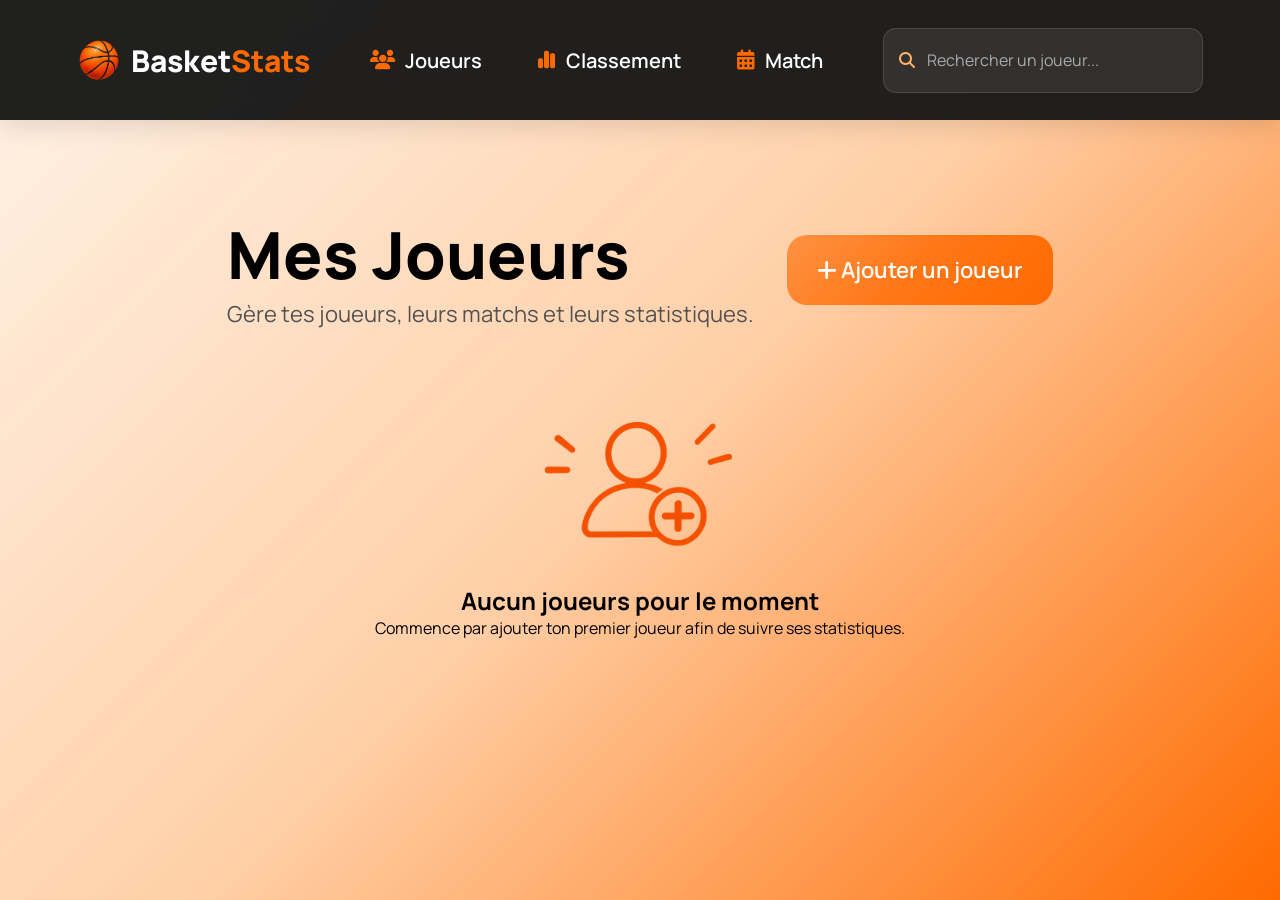
==== admin/index.html @ 92758cdd "Add files via upload" ====
<!DOCTYPE html>
<html lang="fr">

    <!-- =========================================
        1. CONFIGURATION ET RESSOURCES DU SITE
    ========================================= -->
    <head>
        <meta charset="UTF-8">
        <meta name="viewport" content="width=device-width, initial-scale=1.0">

        <!-- Feuille de style principale -->
        <link rel="stylesheet" href="styles.css">

        <!-- Icône du site -->
        <link rel="icon" href="images/logo.png">

        <!-- Bibliothèque d'icônes Font Awesome -->
        <link rel="stylesheet" href="https://cdnjs.cloudflare.com/ajax/libs/font-awesome/6.2.1/css/all.min.css">

        <!-- Titre de la page -->
        <title>BasketStats</title>
    </head>

    <body>

        <!-- =========================================
            2. HEADER : LOGO, NAVIGATION ET RECHERCHE
        ========================================= -->
        <header>

            <!-- Logo BasketStats -->
            <div class="logo">
                <img src="images/logo.png" alt="Logo du site">
                <h1>Basket<span>Stats</span></h1>
            </div>

            <!-- Navigation principale -->
            <nav>
                <ul class="header-nav">

                    <!-- Lien vers la page Joueurs -->
                    <li>
                        <a href="#joueurs" class="header-a" data-page="playersPage">
                            <i class="fa-solid fa-users"></i>
                            Joueurs
                        </a>
                    </li>

                    <!-- Lien vers la page Classement -->
                    <li>
                        <a href="#classement" class="header-a" data-page="rankingPage">
                            <i class="fa-solid fa-chart-simple"></i>
                            Classement
                        </a>
                    </li>

                    <!-- Lien vers la page Match -->
                    <li>
                        <a href="#match" class="header-a" data-page="matchPage">
                            <i class="fa-solid fa-calendar-days"></i>
                            Match
                        </a>
                    </li>

                </ul>
            </nav>

            <!-- Barre de recherche des joueurs -->
            <div class="search-box">
                <i class="fa-solid fa-magnifying-glass"></i>
                <input
                    type="search"
                    id="searchPlayer"
                    placeholder="Rechercher un joueur..."
                >
            </div>

            <!-- Bouton d'ouverture du menu responsive -->
            <button class="responsive-nav" aria-label="Ouvrir le menu">
                <i class="fa-solid fa-bars"></i>
            </button>

        </header>


        <!-- =========================================
            3. NAVIGATION RESPONSIVE / MENU MOBILE
        ========================================= -->
        <nav class="responsive-menu">
            <ul class="responsive-header-nav">

                <!-- Lien vers la page Joueurs -->
                <li>
                    <a href="#joueurs" class="header-a" data-page="playersPage">
                        <i class="fa-solid fa-users"></i>
                        Joueurs
                    </a>
                </li>

                <!-- Lien vers la page Classement -->
                <li>
                    <a href="#classement" class="header-a" data-page="rankingPage">
                        <i class="fa-solid fa-chart-simple"></i>
                        Classement
                    </a>
                </li>

                <!-- Lien vers la page Match -->
                <li>
                    <a href="#match" class="header-a" data-page="matchPage">
                        <i class="fa-solid fa-calendar-days"></i>
                        Match
                    </a>
                </li>

            </ul>
        </nav>


        <!-- =========================================
            4. CONTENEUR PRINCIPAL DES PAGES
        ========================================= -->
        <main class="pages-container">


            <!-- =====================================
                4.1 PAGE JOUEURS
            ===================================== -->
            <section id="playersPage" class="page active">

                <!-- Titre de la page et bouton d'ajout -->
                <div class="titles-or">
                    <div class="title-joueurs">
                        <h1>Mes Joueurs</h1>
                        <p>Gère tes joueurs, leurs matchs et leurs statistiques.</p>
                    </div>

                    <!-- Bouton pour ouvrir le formulaire d'ajout -->
                    <button class="add-player" id="addPlayerBtn">
                        <i class="fa-solid fa-plus"></i>
                        Ajouter un joueur
                    </button>
                </div>

                <!-- Message affiché lorsqu'aucun joueur n'existe -->
                <div class="no-players">
                    <center>
                        <img src="images/no-players.png" alt="Pas de joueurs">
                    </center>
                    <h1>Aucun joueurs pour le moment</h1>
                    <p>Commence par ajouter ton premier joueur afin de suivre ses statistiques.</p>
                </div>

                <!-- Conteneur dans lequel les cartes des joueurs seront affichées -->
                <div class="players-list" id="playersList"></div>

            </section>


            <!-- =====================================
                4.2 PAGE CLASSEMENT
            ===================================== -->
            <section id="rankingPage" class="page">

                <!-- En-tête de la page Classement -->
                <div class="ranking-heading">
                    <div class="text-rank">
                        <h1>Classement</h1>
                        <p>Découvre les meilleures performances de tes joueurs.</p>
                    </div>

                    <!-- Icône du classement -->
                    <div class="ranking-heading-icon">
                        <i class="fa-solid fa-trophy"></i>
                    </div>
                </div>

                <!-- DEUX CLASSEMENTS CÔTE À CÔTE -->
                <div class="rankings-grid">

                    <!-- CLASSEMENT PAR MATCH : ANCIEN CALCUL -->
                    <div class="ranking-container ranking-match-container">
                        <h2 class="ranking-section-title">Classement par match</h2>
                        <div class="ranking-table-header ranking-match-header">
                            <span>Rang</span>
                            <span>Joueur</span>
                            <span>Moy. pts</span>
                        </div>
                        <div id="rankingList" class="ranking-list"></div>
                    </div>

                    <!-- CLASSEMENT CUMULÉ DES 3 POINTS -->
                    <div class="ranking-container ranking-three-container">
                        <h2 class="ranking-section-title">Total des 3 points</h2>
                        <div class="ranking-three-header">
                            <span>Rang</span>
                            <span>Joueur</span>
                            <span>Total 3PTS</span>
                        </div>
                        <div id="threePointsRankingList" class="ranking-list"></div>
                    </div>

                </div>

                <!-- MESSAGE SI AUCUN JOUEUR -->
                <div class="ranking-empty" id="rankingEmpty">
                    <i class="fa-solid fa-trophy"></i>
                    <p>Aucun joueur disponible pour le classement.</p>
                </div>

            </section>


            <!-- =====================================
                4.3 PAGE MATCH
            ===================================== -->
            <section id="matchPage" class="page">

                <!-- EN-TÊTE DE LA PAGE MATCH -->
                <div class="match-heading">
                    <div class="match-heading-text">
                        <h1>Match</h1>
                        <p>Enregistre les performances de tes joueurs.</p>
                    </div>

                    <!-- Icône de basketball -->
                    <div class="match-heading-icon">
                        <i class="fa-solid fa-basketball"></i>
                    </div>
                </div>


                <!-- GRAND FORMULAIRE D'ENREGISTREMENT DU MATCH -->
                <form id="globalMatchForm" class="global-match-form">


                    <!-- TABLEAU DES JOUEURS ET STATISTIQUES -->
                    <div class="match-table-section">

                        <!-- Titre du tableau et bouton d'ajout de ligne -->
                        <div class="match-table-heading">
                            <div>
                                <h2>Statistiques du match</h2>
                                <p>Ajoute les joueurs et leurs performances.</p>
                            </div>

                            <!-- Bouton pour ajouter un joueur au tableau -->
                            <button type="button" id="addMatchRow" class="add-match-row">
                                <i class="fa-solid fa-plus"></i>
                                Ajouter un joueur
                            </button>
                        </div>

                        <!-- Conteneur du tableau -->
                        <div class="match-table-wrapper">

                            <!-- Tableau des statistiques -->
                            <table class="global-match-table">

                                <!-- En-tête des colonnes -->
                                <thead>
                                    <tr>
                                        <th>Joueur</th>
                                        <th>Min</th>
                                        <th>Pts</th>
                                        <th>3PTS</th>
                                        <th>LF</th>
                                        <th>F</th>
                                        <th></th>
                                    </tr>
                                </thead>

                                <!-- Les lignes seront créées par JavaScript -->
                                <tbody id="matchTableBody">
                                    <!-- Les lignes seront créées par JavaScript -->
                                </tbody>

                            </table>

                        </div>

                    </div>


                    <!-- INFORMATIONS GÉNÉRALES DU MATCH -->
                    <div class="global-match-details">

                        <!-- Nom de l'équipe du joueur -->
                        <div class="form-group">
                            <label for="globalMatchTeam">Mon équipe</label>
                            <input
                                type="text"
                                id="globalMatchTeam"
                                placeholder="Nom de mon équipe"
                                required
                            >
                        </div>

                        <!-- Nom de l'équipe adverse -->
                        <div class="form-group">
                            <label for="globalMatchOpponent">Équipe adverse</label>
                            <input
                                type="text"
                                id="globalMatchOpponent"
                                placeholder="Nom de l'équipe adverse"
                                required
                            >
                        </div>

                        <!-- Date du match -->
                        <div class="form-group">
                            <label for="globalMatchDate">Date du match</label>
                            <input
                                type="date"
                                id="globalMatchDate"
                                required
                            >
                        </div>

                    </div>


                    <!-- VALIDATION DU FORMULAIRE -->
                    <div class="global-match-footer">

                        <!-- Message d'information -->
                        <div class="match-form-note">
                            <i class="fa-solid fa-circle-info"></i>
                            Vérifie les statistiques avant de valider.
                        </div>

                        <!-- Bouton de validation -->
                        <button type="submit" class="validate-global-match">
                            <i class="fa-solid fa-check"></i>
                            Valider le match
                        </button>

                    </div>

                </form>

            </section>

        </main>


        <!-- =========================================
            5. MODAL : AJOUTER UN JOUEUR
        ========================================= -->
        <div class="modal-overlay" id="playerModal" hidden>

            <!-- Contenu de la fenêtre modale -->
            <div class="player-modal">

                <!-- EN-TÊTE DE LA MODALE -->
                <div class="modal-header">

                    <!-- Titre -->
                    <h2>Ajouter un joueur</h2>

                    <!-- Bouton de fermeture -->
                    <button type="button" id="closePlayerModal">
                        <i class="fa-solid fa-xmark"></i>
                    </button>

                </div>


                <!-- FORMULAIRE D'AJOUT DU JOUEUR -->
                <form id="playerForm">


                    <!-- NOM DU JOUEUR -->
                    <div class="form-group">
                        <label for="playerName">Nom du joueur</label>
                        <input
                        type="text"
                        id="playerName"
                        placeholder="Ex : Amine"
                        required
                        >
                    </div>


                    <!-- NUMÉRO DU MAILLOT -->
                    <div class="form-group">
                        <label for="playerNumber">Numéro du maillot</label>
                        <input
                        type="number"
                        id="playerNumber"
                        placeholder="Ex : 10"
                        min="0"
                        max="99"
                        required
                        >
                    </div>


                    <!-- ÂGE DU JOUEUR -->
                    <div class="form-group">
                        <label for="playerAge">Âge</label>
                        <input
                        type="number"
                        id="playerAge"
                        placeholder="Ex : 12"
                        min="1"
                        max="99"
                        >
                    </div>


                    <!-- POSITION DU JOUEUR -->
                    <div class="form-group">
                        <label for="playerPosition">Position</label>
                        <select id="playerPosition" required>
                        <option value="">Choisir une position</option>
                        <option value="Meneur">Meneur</option>
                        <option value="Arrière">Arrière</option>
                        <option value="Ailier">Ailier</option>
                        <option value="Ailier fort">Ailier fort</option>
                        <option value="Pivot">Pivot</option>
                        </select>
                    </div>


                    <!-- TAILLE DU JOUEUR -->
                    <div class="form-group">
                        <label for="playerHeight">Taille (en cm)</label>
                        <input
                        type="number"
                        id="playerHeight"
                        placeholder="Ex : 180"
                        min="100"
                        max="250"
                        >
                    </div>


                    <!-- DESCRIPTION DU JOUEUR -->
                    <div class="form-group">
                        <label for="playerDescription">Description</label>
                        <textarea
                        id="playerDescription"
                        placeholder="Quelques informations sur le joueur..."
                        ></textarea>
                    </div>


                    <!-- PHOTO DU JOUEUR -->
                    <div class="form-group photo-group">

                        <!-- Label de la photo -->
                        <label for="playerImage">Photo du joueur</label>

                        <!-- Bouton de sélection de l'image -->
                        <label for="playerImage" class="photo-upload">
                        <i class="fa-solid fa-cloud-arrow-up"></i>
                        <span>Choisir une image</span>
                        </label>

                        <!-- Champ de sélection du fichier -->
                        <input
                        type="file"
                        id="playerImage"
                        accept="image/*"
                        >

                        <!-- APERÇU DE LA PHOTO -->
                        <div class="image-preview" id="imagePreview" hidden>
                        <img
                        id="previewImg"
                        src=""
                        alt="Aperçu de la photo du joueur"
                        >
                        <p>Voici ta photo</p>
                        </div>

                    </div>


                    <!-- BOUTONS DU FORMULAIRE -->
                    <div class="form-buttons">

                        <!-- Bouton d'annulation -->
                        <button type="button" id="cancelPlayer">
                        Annuler
                        </button>

                        <!-- Bouton de validation et ajout -->
                        <button type="submit">
                        Ajouter le joueur
                        </button>

                    </div>

                </form>

            </div>

        </div>


        <!-- =========================================
            6. MODAL : CONFIRMATION DE SUPPRESSION
        ========================================= -->
        <div class="modal-overlay delete-overlay" id="deleteModal" hidden>

            <!-- Contenu de la fenêtre de confirmation -->
            <div class="delete-modal">


                <!-- ICÔNE DE SUPPRESSION -->
                <div class="delete-icon">
                <i class="fa-solid fa-trash-can"></i>
                </div>


                <!-- TITRE DE LA CONFIRMATION -->
                <h2>Supprimer ce joueur ?</h2>


                <!-- MESSAGE DE CONFIRMATION -->
                <p>
                Êtes-vous sûr de vouloir supprimer ce joueur ?
                Cette action est définitive.
                </p>


                <!-- BOUTONS DE LA CONFIRMATION -->
                <div class="delete-buttons">

                    <!-- Bouton d'annulation -->
                    <button type="button" id="cancelDelete">
                    Annuler
                    </button>

                    <!-- Bouton de suppression définitive -->
                    <button type="button" id="confirmDelete">
                    <i class="fa-solid fa-trash-can"></i>
                    Supprimer
                    </button>

                </div>

            </div>

        </div>


        <!-- =========================================
            7. CONNEXION DU FICHIER JAVASCRIPT
        ========================================= -->
        <script src="script.js"></script>

    </body>
</html>

<!-- 4 813 -->
---- admin/styles.css ----
/* =========================================
    1. IMPORTATION DE LA POLICE
========================================= */

@import url('https://fonts.googleapis.com/css2?family=Manrope:wght@400;500;600;700;800&display=swap');


/* =========================================
    2. VARIABLES GLOBALES DU SITE
========================================= */

/* Variables */
:root {
    --first-color: #FF6A00;
    --bg-color: #FFF3E8;
    --white-color: #FFFFFF;
    --black-color: #171717;
    --second-color: #FFB36B;

    --normal-weight: 400;
    --semi-bold-weight: 600;
    --bold-weight: 800;

    --principal-gradient: linear-gradient(
        135deg,
        #ff922d,
        #ff9e49,
        #FF6A00
    );
}


/* =========================================
    3. PARAMÈTRES PRINCIPAUX
========================================= */

/* Paramètres principaux */
* {
    margin: 0;
    padding: 0;
    box-sizing: border-box;
    font-family: 'Manrope', sans-serif;
}

body {
    min-height: 100vh;
    background: linear-gradient(
        135deg,
        #FFF3E8 0%,
        #FFD0A8 50%,
        #FF6A00 100%
    );
    background-attachment: fixed;
}


/* =========================================
    4. HEADER PRINCIPAL
========================================= */

/* HEADER */
header {
    width: 100%;
    height: 120px;
    padding: 0 6%;
    position: fixed;
    top: 0;
    left: 0;
    z-index: 100;
    display: flex;
    justify-content: space-between;
    align-items: center;
    gap: 30px;
    background: rgba(23, 23, 23, 0.96);
    backdrop-filter: blur(12px);
    box-shadow: 0 5px 25px rgba(0,0,0,0.12);
}


/* =========================================
    4.1. LOGO
========================================= */

/* LOGO */
.logo {
    display: flex;
    align-items: center;
    gap: 9px;
    flex-shrink: 0;
}

.logo img {
    width: 45px;
    height: 45px;
    object-fit: contain;
}

.logo h1 {
    color: var(--white-color);
    font-size: 30px;
    font-weight: var(--bold-weight);
}

.logo h1 span {
    color: var(--first-color);
}


/* =========================================
    4.2. NAVIGATION PRINCIPALE
========================================= */

/* NAVIGATION */
.header-nav {
    display: flex;
    align-items: center;
    gap: 20px;
    list-style: none;
}

.header-a {
    display: flex;
    align-items: center;
    gap: 10px;
    color: var(--white-color);
    text-decoration: none;
    font-size: 20px;
    font-weight: var(--semi-bold-weight);
    padding: 12px 18px;
    border-radius: 12px;
    transition: 0.5s ease;
}

.header-a i {
    color: var(--first-color);
}

.header-a:hover {
    background: var(--principal-gradient);
    transform: translateY(-2px);
}

.header-a:hover i {
    color: var(--white-color);
}


/* =========================================
    4.3. BARRE DE RECHERCHE
========================================= */

/* RECHERCHE */
.search-box {
    width: 320px;
    height: 65px;
    display: flex;
    align-items: center;
    gap: 12px;
    padding: 0 15px;
    border: 1px solid rgba(255,255,255,0.13);
    border-radius: 13px;
    background: rgba(255,255,255,0.08);
    transition: 0.3s ease;
}

.search-box i {
    color: var(--second-color);
}

.search-box input {
    width: 100%;
    outline: none;
    border: none;
    background: transparent;
    color: var(--white-color);
    font-size: 16px;
}

.search-box input::placeholder {
    color: #aaa;
}

.search-box:focus-within {
    border-color: var(--first-color);
    box-shadow: 0 0 0 3px rgba(255,106,0,0.15);
}


/* =========================================
    4.4. MENU MOBILE
========================================= */

/* MENU MOBILE */
.responsive-nav {
    display: none;
    background: transparent;
    border: none;
    color: white;
    font-size: 23px;
    cursor: pointer;
}


/* =========================================
    4.5. MENU RESPONSIVE
========================================= */

/* MENU RESPONSIVE */

.responsive-nav {
    display: none;
    background: none;
    border: none;
    color: white;
    font-size: 25px;
    cursor: pointer;
    z-index: 101;
}

.responsive-menu {
    position: fixed;
    top: 120px;
    right: 0;
    width: 280px;
    height: calc(100vh - 120px);
    padding: 30px 20px;
    background: var(--black-color);
    transform: translateX(100%);
    transition: transform 0.4s ease;
    z-index: 99;
}

.responsive-menu.active {
    transform: translateX(0);
}

.responsive-header-nav {
    display: flex;
    flex-direction: column;
    gap: 20px;
    list-style: none;
}


/* =========================================
    4.6. RESPONSIVE DU MENU
========================================= */

@media (max-width: 700px) {
    header {
        height: 75px;
    }

    header nav,
    .search-box {
        display: none;
    }

    .responsive-nav {
        display: block;
    }

    .responsive-menu {
        top: 75px;
        height: calc(100vh - 75px);
    }
}

@media (min-width: 701px) {
    .responsive-menu {
        display: none;
    }
}


/* =========================================
    4.7. RESPONSIVE DU HEADER
========================================= */

/* RESPONSIVE */
@media (max-width: 950px) {
    header {
        padding: 0 4%;
    }

    .search-box {
        width: 220px;
    }

    .header-a {
        padding: 10px;
        font-size: 18px;
    }

    .logo h1 {
        font-size: 25px;
    }

    .logo img {
        width: 40px;
        height: 40px;
    }
}

@media (max-width: 700px) {

    header {
        height: 75px;
    }

    header nav,
    .search-box {
        display: none;
    }

    .responsive-nav {
        display: block;
    }

}


/* =========================================
    5. SYSTÈME DE NAVIGATION ENTRE LES PAGES
========================================= */

/* Double page fondu */

/* CONTENEUR DES PAGES */

.pages-container {
    padding: 160px 6% 50px;
}

/* PAGES */

.page {
    display: none;
    opacity: 0;
    transform: translateY(10px);
}

/* Page actuellement affichée */

.page.active {
    display: block;
    animation: fadeIn 0.4s ease forwards;
}


/* =========================================
    5.1. ANIMATION D'APPARITION
========================================= */

/* Animation d'apparition */

@keyframes fadeIn {
    from {
        opacity: 0;
        transform: translateY(10px);
    }

    to {
        opacity: 1;
        transform: translateY(0);
    }
}


/* =========================================
    5.2. ANIMATION DE DISPARITION
========================================= */

/* Animation de disparition */

.page.fade-out {
    display: block;
    animation: fadeOut 0.3s ease forwards;
}

@keyframes fadeOut {
    from {
        opacity: 1;
        transform: translateY(0);
    }

    to {
        opacity: 0;
        transform: translateY(-10px);
    }
}


/* =========================================
    6. PRÉSENTATION DE LA PAGE JOUEURS
========================================= */

/* Exemple de présentation */

.titles-or {
    display: flex;
    align-items: center;
    background-color: transparent;
    justify-content: space-between;
    margin: 50px 150px;
}

.title-joueurs {
    display: flex;
    flex-direction: column;
    justify-content: left;
}

.title-joueurs h1 {
    font-size: 65px;
    font-weight: var(--bold-weight);
    letter-spacing: 0;
}

.title-joueurs p {
    font-size: 22px;
    color: #525252;
}

/* =========================================
    6.1. BOUTON AJOUTER UN JOUEUR
========================================= */

.add-player {
    padding: 20px 30px;
    background: linear-gradient(
        135deg,
        #ff9243,
        #ff7615,
        #FF6A00
    );
    border-radius: 20px;
    border: 0;
    font-size: 22px;
    color: var(--white-color);
    font-weight: var(--semi-bold-weight);
    transition: 0.5s;
}

.add-player:hover,
.add-player:active {
    color: #FF6A00;
    background: transparent;
    border: 2px solid #FF6A00;
    padding: 18px 28px;
    transform: translateY(5px);
}


/* =========================================
    6.2. MESSAGE AUCUN JOUEUR
========================================= */

.no-players {
    display: flex;
    flex-direction: column;
    justify-content: center;
    text-align: center;
    align-items: center;
}

.no-players img {
    width: 300px;
    justify-self: center;
}


/* =========================================
    6.3. ÉLÉMENTS DE LA PAGE CLASSEMENT
========================================= */

.ranking-empty {
    margin-top: 30px;
    padding: 35px;
    border-radius: 15px;
    background: rgba(255,255,255,0.55);
    text-align: center;
}

#rankingPage h1 {
    margin-top: 50px;
    font-size: 55px;
    font-weight: var(--bold-weight);
    letter-spacing: 0;
}

#rankingPage p {
    font-size: 22px;
    color: #525252;
    text-align: center;
}

.ranking-empty i {
    color: var(--first-color);
    font-size: 35px;
    margin-bottom: 15px;
}


/* =========================================
    7. FORMULAIRE D'AJOUT DE JOUEUR
========================================= */

/* Formulaire d'ajout de joueur */
.modal-overlay {
    position: fixed;
    inset: 0;
    background: rgba(0, 0, 0, 0.55);
    display: flex;
    justify-content: center;
    align-items: center;
    z-index: 1000;
    padding: 20px;
}

.player-modal {
    background: var(--white-color);
    width: 100%;
    max-width: 550px;
    max-height: 90vh;
    overflow-y: auto;
    padding: 30px;
    border-radius: 20px;
    box-shadow: 0 10px 40px rgba(0, 0, 0, 0.18);
    animation: modalAppear 0.25s ease;
}


/* =========================================
    7.1. ANIMATION DE LA MODALE
========================================= */

@keyframes modalAppear {
  from {
    opacity: 0;
    transform: translateY(15px) scale(0.97);
  }

  to {
    opacity: 1;
    transform: translateY(0) scale(1);
  }
}


/* =========================================
    7.2. EN-TÊTE DE LA MODALE
========================================= */

.modal-header {
    display: flex;
    justify-content: space-between;
    align-items: center;
    margin-bottom: 25px;
    padding-bottom: 15px;
    border-bottom: 1px solid #eeeeee;
}

.modal-header h2 {
    font-size: 22px;
    font-weight: 800;
    color: var(--black-color);
}

.modal-header button {
    background: transparent;
    border: none;
    color: var(--second-color);
    font-size: 22px;
    cursor: pointer;
    transition: 0.2s ease;
}

.modal-header button:hover {
    color: var(--first-color);
    transform: rotate(90deg);
}


/* =========================================
    7.3. CHAMPS DU FORMULAIRE
========================================= */

.form-group {
    display: flex;
    flex-direction: column;
    gap: 8px;
    margin-bottom: 18px;
}

.form-group label {
    font-size: 14px;
    font-weight: 700;
    color: var(--black-color);
}

.form-group input,
.form-group select,
.form-group textarea {
    width: 100%;
    padding: 13px 15px;
    border: 1px solid #e5e5e5;
    border-radius: 10px;
    background: #ffffff;
    color: var(--black-color);
    font-family: inherit;
    font-size: 14px;
    outline: none;
    transition: 0.2s ease;
}


/* =========================================
    7.4. FOCUS DES CHAMPS
========================================= */

.form-group input:focus,
.form-group select:focus,
.form-group textarea:focus {
    border-color: var(--first-color);
    box-shadow: 0 0 0 3px rgba(255, 106, 0, 0.12);
}


/* =========================================
    7.5. TEXTAREA ET PLACEHOLDERS
========================================= */

.form-group textarea {
    min-height: 100px;
    resize: vertical;
}

.form-group input::placeholder,
.form-group textarea::placeholder {
    color: #aaaaaa;
}


/* =========================================
    7.6. BOUTONS DU FORMULAIRE
========================================= */

.form-buttons {
    display: flex;
    justify-content: flex-end;
    gap: 12px;
    margin-top: 25px;
}

.form-buttons button {
    padding: 12px 20px;
    border: none;
    border-radius: 10px;
    font-family: inherit;
    font-size: 14px;
    font-weight: 700;
    cursor: pointer;
    transition: 0.2s ease;
}


/* =========================================
    7.7. BOUTON ANNULER
========================================= */

#cancelPlayer {
    background: #f1f1f1;
    color: var(--second-color);
}

#cancelPlayer:hover {
    background: #e5e5e5;
}


/* =========================================
    7.8. BOUTON DE VALIDATION
========================================= */

.form-buttons button[type="submit"] {
    background: var(--first-color);
    color: var(--white-color);
}

.form-buttons button[type="submit"]:hover {
    background: #e85f00;
    transform: translateY(-2px);
    box-shadow: 0 5px 12px rgba(255, 106, 0, 0.2);
}


/* =========================================
    7.9. MASQUER LES MODALES
========================================= */

.modal-overlay[hidden] {
  display: none;
}


/* =========================================
    8. LISTE DES JOUEURS
========================================= */

/* Liste des joueurs */
.players-list {
  display: grid;
  grid-template-columns: repeat(auto-fill, minmax(240px, 1fr));
  gap: 20px;
  margin-top: 30px;
}


/* =========================================
    8.1. CARTE D'UN JOUEUR
========================================= */

/* Carte d'un joueur */
.player-card {
  background: var(--white-color);
  padding: 25px;
  border-radius: 18px;
  box-shadow: 0 5px 20px rgba(0, 0, 0, 0.06);
  border: 1px solid #eeeeee;
}


/* =========================================
    8.2. NOM DU JOUEUR
========================================= */

/* Nom du joueur */
.player-card h3 {
  font-size: 20px;
  font-weight: 800;
  color: var(--black-color);
  margin-bottom: 10px;
}


/* =========================================
    8.3. INFORMATIONS DU JOUEUR
========================================= */

/* Informations du joueur */
.player-card p {
  font-size: 14px;
  color: var(--second-color);
  margin-top: 5px;
}


/* =========================================
    8.4. MASQUER LE MESSAGE VIDE
========================================= */

/* Bien cacher le message vide */
.no-players[hidden] {
  display: none;
}

/* =========================================
    9. PHOTO DU JOUEUR
================================= */

/* Bouton pour choisir une image */
.photo-upload {
  display: flex;
  align-items: center;
  justify-content: center;
  gap: 10px;
  width: 100%;
  padding: 16px;
  background: var(--bg-color);
  border: 2px dashed var(--first-color);
  border-radius: 12px;
  color: var(--first-color);
  font-size: 14px;
  font-weight: 700;
  cursor: pointer;
  transition: 0.2s ease;
}

.photo-upload:hover {
  background: #ffe5d1;
  border-color: #e85f00;
}


/* =========================================
    9.1. CHAMP FICHIER INVISIBLE
========================================= */

/* Champ fichier invisible */
#playerImage {
  display: none;
}


/* =========================================
    9.2. APERÇU DE LA PHOTO
========================================= */

/* Aperçu de la photo dans le formulaire */
.image-preview {
  margin-top: 15px;
  padding: 12px;
  background: #fff8f2;
  border: 1px solid #ffe0c7;
  border-radius: 12px;
  text-align: center;
}

.image-preview img {
  width: 120px;
  height: 120px;
  object-fit: cover;
  border-radius: 12px;
}

.image-preview p {
  margin-top: 8px;
  font-size: 13px;
  color: var(--second-color);
}


/* =========================================
    10. NOUVELLES CARTES DES JOUEURS
========================================= */

/* Grille des cartes */
.players-list {
  display: grid;
  grid-template-columns: repeat(auto-fill, minmax(260px, 1fr));
  gap: 24px;
  margin-top: 30px;
  align-items: stretch;
}


/* =========================================
    10.1. CARTE COMPLÈTE
========================================= */

/* Carte complète */
.player-card {
  background: var(--white-color);
  border: 1px solid #f0e5dc;
  border-radius: 20px;
  overflow: hidden;
  box-shadow: 0 6px 24px rgba(23, 23, 23, 0.07);
  transition: transform 0.25s ease, box-shadow 0.25s ease;
}

.player-card:hover {
  transform: translateY(-5px);
  box-shadow: 0 12px 30px rgba(23, 23, 23, 0.12);
}


/* =========================================
    10.2. ZONE PHOTO
========================================= */

/* Zone photo */
.player-card-photo {
  width: 100%;
  height: 230px;
  overflow: hidden;
  background: var(--bg-color);
}


/* =========================================
    10.3. IMAGE DU JOUEUR
========================================= */

/* Image du joueur */
.player-card-image {
  width: 100%;
  height: 100%;
  object-fit: cover;
  border-radius: 10px;
  display: block;
}


/* =========================================
    10.4. APPARENCE SANS PHOTO
========================================= */

/* Apparence lorsqu'il n'y a pas de photo */
.player-card-no-image {
  width: 100%;
  height: 100%;
  display: flex;
  align-items: center;
  justify-content: center;
  background: linear-gradient(135deg, #fff3e8, #ffd0a8);
  color: var(--first-color);
  border-radius: 10px;
  font-size: 65px;
}


/* =========================================
    10.5. CONTENU SOUS LA PHOTO
========================================= */

/* Contenu sous la photo */
.player-card-content {
  padding: 22px;
}


/* =========================================
    10.6. NOM DU JOUEUR
========================================= */

/* Nom du joueur */
.player-card-content h3 {
  font-size: 22px;
  font-weight: 800;
  color: var(--black-color);
  margin-bottom: 8px;
  text-align: center;
}


/* =========================================
    10.7. BADGE DU NUMÉRO
========================================= */

/* Badge du numéro */
.player-number-badge {
  display: flex;
  align-items: center;
  justify-content: center;
  padding: 6px 12px;
  background: var(--first-color);
  color: var(--white-color);
  border-radius: 8px;
  font-size: 13px;
  font-weight: 800;
  margin-bottom: 15px;
  justify-self: center;
}


/* =========================================
    10.8. GRILLE DES INFORMATIONS
========================================= */

/* Grille des informations */
.player-details {
  display: grid;
  grid-template-columns: repeat(2, minmax(0, 1fr));
  gap: 12px;
}


/* =========================================
    10.9. CHAQUE INFORMATION
========================================= */

/* Chaque information */
.player-detail {
  min-width: 0;
  padding: 11px;
  background: var(--bg-color);
  border-radius: 10px;
  width: 100%;
  text-align: center;
}


/* =========================================
    10.10. INTITULÉS
========================================= */

/* Intitulé : âge, position, taille */
.player-detail span {
  display: block;
  font-size: 11px;
  color: var(--second-color);
  margin-bottom: 5px;
}


/* =========================================
    10.11. VALEURS DES INFORMATIONS
========================================= */

/* Valeur de l'information */
.player-detail strong {
  display: block;
  font-size: 14px;
  color: var(--black-color);
  font-weight: 800;
  overflow-wrap: anywhere;
}


/* =========================================
    10.12. DESCRIPTION DU JOUEUR
========================================= */

/* Description */
.player-card-description {
  margin-top: 16px;
  padding-top: 14px;
  border-top: 1px solid #eeeeee;
  font-size: 13px;
  line-height: 1.6;
  color: var(--second-color);
  overflow-wrap: anywhere;
  text-align: center;
}


/* =========================================
    10.13. RESPONSIVE DES CARTES
========================================= */

/* RESPONSIVE */

@media (max-width: 600px) {
  .players-list {
    grid-template-columns: 1fr;
    gap: 18px;
  }

  .player-card-photo {
    height: 210px;
  }

  .player-card-content {
    padding: 18px;
  }
}


/* =========================================
    10.14. MASQUER LES ÉLÉMENTS HIDDEN
========================================= */

/* Important : cacher les éléments hidden */
.modal-overlay[hidden],
.image-preview[hidden],
.no-players[hidden] {
  display: none;
}


/* =========================================
    10.15. BOUTON POUBELLE SUR LA CARTE
========================================= */

.player-card-photo {
  position: relative;
}

.player-delete-btn {
  position: absolute;
  top: 12px;
  right: 12px;
  width: 40px;
  height: 40px;
  display: flex;
  align-items: center;
  justify-content: center;
  background: #ffffff;
  color: #e53935;
  border: none;
  border-radius: 12px;
  font-size: 17px;
  cursor: pointer;
  box-shadow: 0 3px 12px rgba(0, 0, 0, 0.15);
  transition: 0.2s ease;
  z-index: 2;
}

.player-delete-btn:hover {
  background: #e53935;
  color: #ffffff;
  transform: scale(1.08);
}


/* =========================================
    10.16. FENÊTRE DE CONFIRMATION
========================================= */

.delete-overlay {
  z-index: 1100;
}

.delete-modal {
  width: 100%;
  max-width: 380px;
  padding: 30px;
  background: var(--white-color);
  border-radius: 20px;
  text-align: center;
  box-shadow: 0 12px 40px rgba(0, 0, 0, 0.2);
  animation: modalAppear 0.25s ease;
}

.delete-icon {
  width: 65px;
  height: 65px;
  margin: 0 auto 18px;
  display: flex;
  align-items: center;
  justify-content: center;
  background: #ffe5e5;
  color: #e53935;
  border-radius: 18px;
  font-size: 28px;
}

.delete-modal h2 {
  font-size: 21px;
  font-weight: 800;
  color: var(--black-color);
  margin-bottom: 10px;
}

.delete-modal p {
  font-size: 14px;
  line-height: 1.6;
  color: var(--second-color);
  margin-bottom: 25px;
}

.delete-buttons {
  display: flex;
  gap: 12px;
}

.delete-buttons button {
  flex: 1;
  padding: 12px 10px;
  border: none;
  border-radius: 10px;
  font-family: inherit;
  font-size: 14px;
  font-weight: 800;
  cursor: pointer;
  transition: 0.2s ease;
}


/* =========================================
    10.17. BOUTON ANNULER LA SUPPRESSION
========================================= */

#cancelDelete {
  background: #f1f1f1;
  color: var(--second-color);
}

#cancelDelete:hover {
  background: #e2e2e2;
}


/* =========================================
    10.18. BOUTON CONFIRMER LA SUPPRESSION
========================================= */

#confirmDelete {
  background: #e53935;
  color: #ffffff;
}

#confirmDelete:hover {
  background: #c62828;
  transform: translateY(-2px);
}


/* =========================================
    10.19. RESPONSIVE DE LA MODALE DE SUPPRESSION
========================================= */

@media (max-width: 500px) {
  .delete-modal {
    padding: 24px 18px;
  }

  .delete-modal h2 {
    font-size: 19px;
  }

  .delete-buttons {
    gap: 8px;
  }

  .delete-buttons button {
    padding: 12px 6px;
    font-size: 13px;
  }
}


/* =========================================
    10.20. RESPONSIVE DU FORMULAIRE JOUEUR
========================================= */

@media (max-width: 500px) {
  .player-modal {
    padding: 22px 18px;
  }

  .modal-header h2 {
    font-size: 19px;
  }

  .form-buttons {
    flex-direction: column-reverse;
  }

  .form-buttons button {
    width: 100%;
  }
}


/* =========================================
    11. ACCESSIBILITÉ : ANIMATIONS RÉDUITES
========================================= */

/* Accessibilité : réduire les animations si demandé */
@media (prefers-reduced-motion: reduce) {
    .page.active,
    .page.fade-out {
        animation-duration: 0.01ms;
    }
}


/* =========================================
    12. RESPONSIVE DU MENU
========================================= */

@media (max-width: 700px) {
    header {
        height: 75px;
    }

    header nav,
    .search-box {
        display: none;
    }

    .responsive-nav {
        display: block;
    }

    .responsive-menu {
        top: 75px;
        height: calc(100vh - 75px);
    }
}

@media (min-width: 701px) {
    .responsive-menu {
        display: none;
    }
}

/* =========================================
    13. FICHE INDIVIDUELLE DU JOUEUR
========================================= */

.player-profile-page {
  width: 100%;
  padding: 50px 100px;
}


/* =========================================
    13.1. EN-TÊTE DE LA FICHE
========================================= */

/* EN-TÊTE DE LA FICHE */

/* GROUPE DES BOUTONS */

.profile-actions {
  display: flex;
  align-items: center;
  gap: 12px;
}


/* =========================================
    13.2. BOUTON PLUS
========================================= */

/* BOUTON PLUS */

.add-match-btn {
  border: none;
  cursor: pointer;
  font-size: 16px;
  font-family: inherit;
}


/* =========================================
    13.3. EN-TÊTE DU PROFIL
========================================= */

.player-profile-header {
  display: flex;
  align-items: center;
  justify-content: space-between;
  gap: 20px;
  margin-bottom: 50px;
}

.player-profile-info {
  display: flex;
  align-items: center;
  gap: 22px;
  min-width: 0;
}


/* =========================================
    13.4. PHOTO DU PROFIL
========================================= */

.profile-photo {
  width: 120px;
  height: 120px;
  flex-shrink: 0;
  overflow: hidden;
  border-radius: 18px;
  background: var(--bg-color);
}

.profile-photo img {
  width: 100%;
  height: 100%;
  object-fit: cover;
  display: block;
}


/* =========================================
    13.5. NOM ET INFORMATIONS
========================================= */

.profile-name h1 {
  font-size: 35px;
  font-weight: 800;
  color: var(--black-color);
  overflow-wrap: anywhere;
}

.profile-name p {
  color: var(--black-color);
  font-size: 18px;
  margin-top: 5px;
}


/* =========================================
    13.6. BOUTON RETOUR
========================================= */

/* BOUTON RETOUR */

.back-home {
  width: 46px;
  height: 46px;
  flex-shrink: 0;
  display: flex;
  align-items: center;
  justify-content: center;
  border-radius: 13px;
  background: var(--white-color);
  color: var(--black-color);
  text-decoration: none;
  box-shadow: 0 4px 15px rgba(0, 0, 0, 0.08);
  transition: 0.2s ease;
}

.back-home:hover {
  background: var(--first-color);
  color: var(--white-color);
  transform: translateX(-3px);
}


/* =========================================
    13.7. SECTION DES MATCHS
========================================= */

/* SECTION DES MATCHS */

.player-matches {
  margin-top: 50px;
}

.matches-title h2 {
  font-size: 25px;
  font-weight: 800;
  color: var(--black-color);
  margin-bottom: 25px;
}


/* =========================================
    13.8. MESSAGE AUCUN MATCH
========================================= */

/* AUCUN MATCH */

.no-match {
  width: 100%;
  min-height: 350px;
  display: flex;
  flex-direction: column;
  align-items: center;
  justify-content: center;
  text-align: center;
  padding: 30px;
  background: transparent;
  border-radius: 20px;
}

.no-match img {
  width: 250px;
  max-width: 100%;
  height: auto;
  object-fit: contain;
  margin-bottom: 20px;
}

.no-match h2 {
  font-size: 30px;
  color: var(--black-color);
  font-weight: 800;
  margin-bottom: 8px;
}

.no-match p {
  max-width: 500px;
  color: var(--black-color);
  font-size: 16px;
  line-height: 1.6;
}


/* =========================================
    13.9. JOUEUR INTROUVABLE
========================================= */

/* JOUEUR INTROUVABLE */

.player-not-found {
  text-align: center;
  padding: 50px 20px;
}

.player-not-found[hidden] {
  display: none;
}

.player-not-found a {
  display: inline-block;
  margin-top: 15px;
  color: var(--first-color);
}


/* =========================================
    13.10. RESPONSIVE DE LA FICHE JOUEUR
========================================= */

/* RESPONSIVE */

@media (max-width: 600px) {

  .player-profile-page {
    width: 92%;
    padding: 25px 25px;
  }

  .player-profile-info {
    gap: 14px;
  }

  .profile-photo {
    width: 80px;
    height: 80px;
    border-radius: 14px;
  }

  .profile-name h1 {
    font-size: 23px;
  }

  .profile-name p {
    font-size: 14px;
  }

  .back-home {
    width: 40px;
    height: 40px;
  }

  .no-match {
    min-height: 300px;
    padding: 20px;
  }

  .profile-actions {
    flex-direction: column;
    gap: 7px;
    align-items: center;
  }

}


/* =========================================
    14. FORMULAIRE D'AJOUT D'UN MATCH
========================================= */

/* LARGEUR DE LA FENÊTRE */

.match-modal {
    max-width: 650px;
}


/* =========================================
    14.1. TITRE DU FORMULAIRE
========================================= */

/* TITRE DU FORMULAIRE */

.match-modal .modal-header h2 {
    display: flex;
    align-items: center;
    gap: 12px;
    font-size: 21px;
}

.match-modal .modal-header h2 i {
    color: var(--first-color);
    font-size: 27px;
}


/* =========================================
    14.2. GRILLE DES CHAMPS
========================================= */

/* GRILLE DES CHAMPS */

.match-form-grid {
    display: grid;
    grid-template-columns: repeat(2, minmax(0, 1fr));
    gap: 0 22px;
}


/* =========================================
    14.3. CHAMPS OBLIGATOIRES
========================================= */

/* PETITE ÉTOILE DES CHAMPS OBLIGATOIRES */

.match-form-grid label span {
    color: var(--first-color);
}


/* =========================================
    14.4. RESPONSIVE DU FORMULAIRE
========================================= */

/* RESPONSIVE */

@media (max-width: 600px) {

    .match-modal {
        padding: 22px 18px;
    }

    .match-modal .modal-header h2 {
        font-size: 17px;
    }

    .match-form-grid {
        grid-template-columns: 1fr;
    }

    .match-modal .form-buttons {
        flex-direction: column-reverse;
    }

    .match-modal .form-buttons button {
        width: 100%;
    }

}

/* =========================================
    15. LISTE DES MATCHS
========================================= */

.matches-list {
    display: flex;
    flex-direction: column;
    gap: 12px;
    margin-top: 20px;
}

.match-card {
    display: grid;
    grid-template-columns: 2fr 0.8fr 0.8fr 1fr 1fr 1.5fr;
    align-items: center;
    gap: 15px;
    padding: 18px 22px;
    background: var(--white-color);
    border: 1px solid #eeeeee;
    border-radius: 14px;
}


/* =========================================
    15.1. DATE DU MATCH
========================================= */

/* DATE DU MATCH */

.match-date {
    display: flex;
    flex-direction: column;
    gap: 5px;
    text-align: left;
}

.match-date span {
    font-size: 12px;
    color: var(--gray);
}

.match-date strong {
    font-size: 14px;
    color: var(--black);
}


/* =========================================
    15.2. BOUTONS MODIFIER ET SUPPRIMER
========================================= */

/* BOUTONS MODIFIER ET SUPPRIMER */

.match-actions {
    display: flex;
    align-items: center;
    justify-content: flex-end;
    gap: 8px;
}

.edit-match-btn,
.delete-match-btn {
    display: flex;
    align-items: center;
    justify-content: center;
    border: none;
    border-radius: 9px;
    cursor: pointer;
    transition: 0.2s ease;
}

.edit-match-btn {
    gap: 7px;
    padding: 10px 12px;
    background: #fff0e4;
    color: var(--first-color);
    font-family: inherit;
    font-size: 13px;
    font-weight: 700;
}

.edit-match-btn:hover {
    background: var(--first-color);
    color: white;
    transform: translateY(-2px);
}

.delete-match-btn {
    width: 38px;
    height: 38px;
    background: #ffe5e5;
    color: #e53935;
    font-size: 15px;
}

.delete-match-btn:hover {
    background: #e53935;
    color: white;
    transform: scale(1.05);
}


/* =========================================
    15.3. BOUTONS DE CONFIRMATION
========================================= */

/* BOUTONS DE CONFIRMATION */

#cancelDeleteMatch {
    background: #f1f1f1;
    color: var(--second-color);
}

#cancelDeleteMatch:hover {
    background: #e2e2e2;
}

#confirmDeleteMatch {
    background: #e53935;
    color: white;
}

#confirmDeleteMatch:hover {
    background: #c62828;
    transform: translateY(-2px);
}


/* =========================================
    15.4. INFORMATIONS DU MATCH
========================================= */

.match-info h3 {
    margin-bottom: 5px;
    font-size: 16px;
    color: var(--black);
}

.match-info p {
    font-size: 13px;
    color: var(--gray);
}


/* =========================================
    15.5. STATISTIQUES DU MATCH
========================================= */

.match-stat {
    display: flex;
    flex-direction: column;
    gap: 5px;
}

.match-stat span {
    font-size: 12px;
    color: var(--gray);
} 

.match-stat strong {
    font-size: 17px;
    color: var(--first-color);
}


/* =========================================
    15.6. AFFICHAGE DE LA DATE
========================================= */

.match-date {
    font-size: 13px;
    color: var(--gray);
    text-align: right;
}


/* =========================================
    15.7. RESPONSIVE DES CARTES DE MATCH
========================================= */

@media (max-width: 850px) {
    .match-card {
        grid-template-columns: repeat(2, minmax(0, 1fr));
        gap: 18px;
    }

    .match-info {
        grid-column: 1 / -1;
    }

    .match-actions {
        justify-content: flex-start;
    }
}


/* =========================================
    15.8. MOYENNE DU MATCH
========================================= */

.match-average {
    display: flex;
    flex-direction: column;
    visibility: visible;
    opacity: 1;
}


/* =========================================
    16. TABLEAU DE STATISTIQUES GÉNÉRALES
========================================= */

.player-stats {
    margin: 25px 0 35px;
    padding: 28px;
    background: var(--white-color);
    border: 1px solid rgba(255, 106, 0, 0.12);
    border-radius: 22px;
    box-shadow: 0 8px 25px rgba(23, 23, 23, 0.06);
}

.player-stats[hidden] {
    display: none;
}


/* =========================================
    16.1. TITRE DU BILAN
========================================= */

/* TITRE DU BILAN */

.stats-heading {
    display: flex;
    align-items: center;
    justify-content: space-between;
    margin-bottom: 22px;
}

.stats-heading h2 {
    font-size: 22px;
    font-weight: 800;
    color: var(--black-color);
}

.stats-heading p {
    margin-top: 5px;
    font-size: 13px;
    color: #777777;
}

.stats-heading > i {
    width: 45px;
    height: 45px;
    display: flex;
    align-items: center;
    justify-content: center;
    background: var(--bg-color);
    color: var(--first-color);
    border-radius: 13px;
    font-size: 20px;
}


/* =========================================
    16.2. GRILLE DES STATISTIQUES
========================================= */

/* GRILLE DES STATISTIQUES */

.stats-grid {
    display: grid;
    grid-template-columns: repeat(4, minmax(0, 1fr));
    gap: 15px;
}


/* =========================================
    16.3. CARTE INDIVIDUELLE
========================================= */

/* CARTE INDIVIDUELLE */

.stat-card {
    min-width: 0;
    padding: 20px;
    background: #FFF8F2;
    border: 1px solid #FCE5D3;
    border-radius: 16px;
    display: flex;
    flex-direction: column;
    gap: 9px;
    transition: 0.2s ease;
}

.stat-card:hover {
    transform: translateY(-3px);
    box-shadow: 0 7px 18px rgba(255, 106, 0, 0.10);
}

.stat-card-icon {
    width: 38px;
    height: 38px;
    display: flex;
    align-items: center;
    justify-content: center;
    background: var(--bg-color);
    color: var(--first-color);
    border-radius: 11px;
    font-size: 16px;
}

.stat-card strong {
    font-size: 29px;
    font-weight: 800;
    color: var(--black-color);
    overflow-wrap: anywhere;
}

.stat-card span {
    font-size: 12px;
    color: #777777;
    font-weight: 600;
}


/* =========================================
    16.4. TEMPS DE JEU TOTAL
========================================= */

/* TEMPS DE JEU TOTAL */

.total-minutes-card {
    margin-top: 15px;
    padding: 20px 23px;
    display: flex;
    align-items: center;
    justify-content: space-between;
    background: var(--black-color);
    border-radius: 16px;
    color: var(--white-color);
}

.total-minutes-card div {
    display: flex;
    flex-direction: column;
    gap: 5px;
}

.total-minutes-card span {
    font-size: 13px;
    color: #cccccc;
}

.total-minutes-card strong {
    font-size: 24px;
    font-weight: 800;
    color: var(--second-color);
}

.total-minutes-card > i {
    font-size: 27px;
    color: var(--second-color);
}


/* =========================================
    16.5. RESPONSIVE TABLETTE
========================================= */

/* RESPONSIVE TABLETTE */

@media (max-width: 900px) {
    .stats-grid {
        grid-template-columns: repeat(2, minmax(0, 1fr));
    }
}


/* =========================================
    16.6. RESPONSIVE TÉLÉPHONE
========================================= */

/* RESPONSIVE TÉLÉPHONE */

@media (max-width: 600px) {
    .player-stats {
        padding: 18px;
        border-radius: 17px;
    }

    .stats-heading h2 {
        font-size: 19px;
    }

    .stat-card {
        padding: 15px;
    }

    .stat-card strong {
        font-size: 24px;
    }

    .stat-card span {
        font-size: 11px;
    }

    .total-minutes-card {
        padding: 17px;
    }
}

/* =========================================
    17. RESPONSIVE GÉNÉRAL
========================================= */

/* RESPONSIVE */
@media (max-width: 950px) {
    header {
        padding: 0 4%;
    }

    .search-box {
        width: 220px;
    }

    .header-a {
        padding: 10px;
        font-size: 18px;
    }

    .logo h1 {
        font-size: 25px;
    }

    .logo img {
        width: 40px;
        height: 40px;
    }

    .titles-or {
        display: flex;
        flex-direction: column;
        justify-content: center;
        align-items: center;
        margin: 20px 50px;
    }

    .title-joueurs {
        display: flex;
        align-items: center;
        justify-content: center;
    }

    .title-joueurs h1 {
        font-size: 35px;
        text-align: center;
    }

    .title-joueurs p {
        font-size: 15px;
        margin-top: 10px;
        text-align: center;
    }

    .add-player {
        margin-top: 20px;
        font-size: 17px;
    }

    .no-players img {
        width: 150px;
    }

    .no-players h1 {
        font-size: 30px;
    }

    .no-players {
        margin: 0 25px;
    }

    #rankingPage h1 {
        margin-top: 10px;
        font-size: 35px;
        font-weight: var(--bold-weight);
        letter-spacing: 0;
        text-align: center;
    }

    #rankingPage p {
        font-size: 15px;
        color: #525252;
        text-align: center;
    }

}

@media (max-width: 700px) {

    header {
        height: 75px;
    }

    header nav,
    .search-box {
        display: none;
    }

    .responsive-nav {
        display: block;
    }

}


/* =========================================
    18. PAGE CLASSEMENT
========================================= */

/* PAGE CLASSEMENT */

.ranking-heading {
    display: flex;
    align-items: center;
    justify-content: space-between;
    margin: 35px 0 30px;
    margin-bottom: 50px;
}

.text-rank {
    display: flex;
    flex-direction: column;
    justify-content: left;
    margin-left: 100px;
}

.ranking-heading h1 {
    font-size: 38px;
    font-weight: 800;
    color: var(--black-color);
    text-align: left;
}

.ranking-heading p {
    margin-top: 8px;
    font-size: 15px;
    color: #777777;
    text-align: left;
}

.ranking-heading-icon {
    width: 65px;
    height: 65px;
    display: flex;
    align-items: center;
    justify-content: center;
    background: var(--black-color);
    color: var(--second-color);
    border-radius: 18px;
    font-size: 27px;
}


/* =========================================
    18.1. CONTENEUR DU CLASSEMENT
========================================= */

/* CONTENEUR DU CLASSEMENT */

.ranking-container {
    width: 100%;
    padding: 22px;
    background: var(--white-color);
    border: 1px solid #f0e5dc;
    border-radius: 20px;
    box-shadow: 0 7px 25px rgba(23, 23, 23, 0.06);
}


/* =========================================
    18.2. EN-TÊTE DES COLONNES
========================================= */

/* EN-TÊTE DES COLONNES */

.ranking-table-header {
    display: grid;
    grid-template-columns: 100px 1fr 150px 150px;
    align-items: center;
    gap: 15px;
    padding: 15px 20px;
    margin-bottom: 10px;
    color: #888888;
    font-size: 12px;
    font-weight: 800;
    text-transform: uppercase;
}


/* =========================================
    18.3. LISTE DES JOUEURS
========================================= */

/* LISTE DES JOUEURS */

.ranking-list {
    display: flex;
    flex-direction: column;
    gap: 10px;
}


/* =========================================
    18.4. LIGNE DU CLASSEMENT
========================================= */

/* LIGNE DU CLASSEMENT */

.ranking-row {
    display: grid;
    grid-template-columns: 100px 1fr 150px 150px;
    align-items: center;
    gap: 15px;
    min-height: 76px;
    padding: 12px 20px;
    background: #FFF8F2;
    border: 1px solid #FCE5D3;
    border-radius: 13px;
    transition: 0.2s ease;
}

.ranking-row:hover {
    background: #FFF0E4;
    transform: translateX(3px);
}


/* =========================================
    18.5. POSITION
========================================= */

/* POSITION */

.ranking-position {
    width: 39px;
    height: 39px;
    display: flex;
    align-items: center;
    justify-content: center;
    background: #eeeeee;
    color: #555555;
    border-radius: 11px;
    font-size: 16px;
    font-weight: 800;
}


/* =========================================
    18.6. MÉDAILLES
========================================= */

/* MÉDAILLES */

.ranking-position.gold {
    background: linear-gradient(135deg, #FFF0A6, #D6A400);
    color: #694700;
    box-shadow: 0 3px 10px rgba(214, 164, 0, 0.22);
}

.ranking-position.silver {
    background: linear-gradient(135deg, #F2F2F2, #AEB7C2);
    color: #46515D;
}

.ranking-position.bronze {
    background: linear-gradient(135deg, #F5C49D, #B76E35);
    color: #633817;
}


/* =========================================
    18.7. NOM DU JOUEUR
========================================= */

/* NOM DU JOUEUR */

.ranking-player {
    font-size: 16px;
    font-weight: 800;
    color: var(--black-color);
}


/* =========================================
    18.8. MOYENNE
========================================= */

/* MOYENNE */

.ranking-average {
    text-align: center;
    padding: 10px 12px;
    background: var(--bg-color);
    color: var(--first-color);
    border-radius: 10px;
    font-size: 15px;
    font-weight: 800;
}

/* =========================================
    MOYENNE DES 3 POINTS
========================================= */

.ranking-three-points {
    background: #FFF0E4;
    border: 1px solid #FFD7B5;
    color: var(--first-color);
}



/* =========================================
    CLASSEMENTS EN DEUX COLONNES
========================================= */

.rankings-grid {
    display: grid;
    grid-template-columns: minmax(0, 1.15fr) minmax(0, 0.85fr);
    gap: 18px;
    align-items: start;
}


.ranking-section-title {
    margin: 0 0 14px;
    font-size: 18px;
    font-weight: 800;
    color: var(--black-color);
}


.ranking-match-header,
.ranking-match-container .ranking-row {
    grid-template-columns: 45px minmax(0, 1fr) 90px 90px;
    gap: 8px;
    padding-left: 10px;
    padding-right: 10px;
}


.ranking-three-header,
.ranking-three-row {
    display: grid;
    grid-template-columns: 45px minmax(0, 1fr) 100px;
    align-items: center;
    gap: 8px;
    padding: 12px 10px;
}
.ranking-three-header {
    margin-bottom: 10px;
    color: #888;
    font-size: 11px;
    font-weight: 800;
    text-transform: uppercase;
}
.ranking-three-row {
    min-height: 76px;
    background: #FFF8F2;
    border: 1px solid #FCE5D3;
    border-radius: 13px;
}
.ranking-three-total {
    background: #FFF0E4;
    border: 1px solid #FFD7B5;
}

@media (max-width: 900px) {
    .rankings-grid {
        grid-template-columns: 1fr;
    }
}

@media (max-width: 600px) {
    .ranking-match-header,
    .ranking-match-container .ranking-row {
        grid-template-columns: 32px minmax(0, 1fr) 64px 64px;
        gap: 4px;
        padding: 10px 4px;
    }
    .ranking-three-header,
    .ranking-three-row {
        grid-template-columns: 32px minmax(0, 1fr) 78px;
        gap: 4px;
        padding: 10px 4px;
    }
    .ranking-three-header {
        font-size: 8px;
    }
}


/* =========================================
    18.9. MESSAGE VIDE
========================================= */

/* MESSAGE VIDE */

.ranking-empty {
    margin-top: 20px;
    padding: 40px 20px;
    text-align: center;
}

.ranking-empty[hidden] {
    display: none;
}

.ranking-empty i {
    color: var(--first-color);
    font-size: 35px;
    margin-bottom: 15px;
}

.ranking-empty p {
    font-size: 14px;
    color: #777777;
}


/* =========================================
    18.10. RESPONSIVE DU CLASSEMENT
========================================= */

/* RESPONSIVE */

@media (max-width: 600px) {

    .text-rank {
        margin-left: 0;
    }

    .ranking-heading h1 {
        font-size: 27px;
        font-weight: 800;
        color: var(--black-color);
        text-align: left;
    }

    .ranking-heading p {
        margin-top: 8px;
        font-size: 15px;
        color: #777777;
        text-align: left;
    }

    .ranking-heading-icon {
        width: 48px;
        height: 48px;
        font-size: 20px;
    }

    .ranking-container {
        padding: 12px;
    }

    .ranking-table-header,
    .ranking-row {
        grid-template-columns: 38px minmax(0, 1fr) 85px 85px;
        gap: 6px;
        padding: 12px 6px;
    }

    .ranking-table-header {
        font-size: 8px;
    }

    .ranking-player {
        font-size: 13px;
        overflow-wrap: anywhere;
    }

    .ranking-average {
        font-size: 11px;
        padding: 8px 3px;
    }

    .ranking-position {
        width: 34px;
        height: 34px;
        font-size: 14px;
    }
}


/* =========================================
    19. PAGE MATCH
========================================= */

/* PAGE MATCH */

.match-heading {
    display: flex;
    justify-content: space-between;
    align-items: center;
    gap: 20px;
    margin-bottom: 35px;
}


/* =========================================
    19.1. TITRE DE LA PAGE MATCH
========================================= */

.match-heading-text h1 {
    color: var(--black-color);
    font-size: 38px;
    font-weight: var(--bold-weight);
}

.match-heading-text p {
    color: #777777;
    font-size: 16px;
    margin-top: 8px;
}


/* =========================================
    19.2. ICÔNE DE LA PAGE MATCH
========================================= */

.match-heading-icon {
    width: 65px;
    height: 65px;
    display: flex;
    align-items: center;
    justify-content: center;
    background: var(--black-color);
    color: var(--first-color);
    border-radius: 18px;
    font-size: 27px;
}


/* =========================================
    19.3. CARTE BIENTÔT DISPONIBLE
========================================= */

/* CARTE BIENTÔT DISPONIBLE */

.match-coming-soon {
    width: 100%;
    min-height: 340px;
    padding: 45px 25px;
    background: var(--white-color);
    border: 1px solid rgba(255, 106, 0, 0.15);
    border-radius: 24px;
    box-shadow: 0 12px 35px rgba(23, 23, 23, 0.06);
    display: flex;
    flex-direction: column;
    justify-content: center;
    align-items: center;
    text-align: center;
}


/* =========================================
    19.4. ICÔNE BIENTÔT DISPONIBLE
========================================= */

.match-coming-soon-icon {
    width: 85px;
    height: 85px;
    display: flex;
    align-items: center;
    justify-content: center;
    background: var(--principal-gradient);
    color: var(--white-color);
    border-radius: 25px;
    font-size: 36px;
    margin-bottom: 25px;
    box-shadow: 0 8px 20px rgba(255, 106, 0, 0.2);
}


/* =========================================
    19.5. TITRE ET TEXTE BIENTÔT DISPONIBLE
========================================= */

.match-coming-soon h2 {
    color: var(--black-color);
    font-size: 26px;
    font-weight: var(--bold-weight);
    margin-bottom: 12px;
}

.match-coming-soon p {
    max-width: 480px;
    color: #777777;
    font-size: 15px;
    line-height: 1.8;
}


/* =========================================
    19.6. BADGE BIENTÔT DISPONIBLE
========================================= */

.match-coming-badge {
    display: inline-flex;
    align-items: center;
    gap: 8px;
    margin-top: 25px;
    padding: 10px 16px;
    border-radius: 50px;
    background: #FFF3E8;
    color: var(--first-color);
    font-size: 13px;
    font-weight: 700;
}

.match-coming-badge i {
    font-size: 14px;
}

/* =========================================
   7. PAGE MATCH
========================================= */

/* EN-TÊTE DE LA PAGE MATCH */

.match-heading {
    display: flex;
    align-items: center;
    justify-content: space-between;
    gap: 25px;
    margin: 50px 100px;
}

.match-heading-text h1 {
    font-size: 55px;
    font-weight: 800;
    color: var(--black-color);
    margin: 0;
}

.match-heading-text p {
    font-size: 20px;
    color: var(--gray-color, #777);
    margin-top: 12px;
}

.match-heading-icon {
    width: 80px;
    height: 80px;
    border-radius: 24px;
    display: flex;
    justify-content: center;
    align-items: center;
    background: var(--principal-gradient);
    color: white;
    font-size: 32px;
}


/* =========================================
   GRAND FORMULAIRE
========================================= */

.global-match-form {
    width: 100%;
    max-width: 1200px;
    margin: 0 auto 60px;
    padding: 35px;
    background: var(--white-color);
    border: 1px solid rgba(255, 106, 0, 0.12);
    border-radius: 24px;
    box-shadow: 0 12px 40px rgba(23, 23, 23, 0.06);
}


/* =========================================
   TITRE DU TABLEAU
========================================= */

.match-table-heading {
    display: flex;
    align-items: center;
    justify-content: space-between;
    gap: 20px;
    margin-bottom: 25px;
}

.match-table-heading h2 {
    font-size: 25px;
    font-weight: 800;
    margin: 0;
}

.match-table-heading p {
    margin: 8px 0 0;
    color: #777;
}


/* =========================================
   BOUTON AJOUTER UNE LIGNE
========================================= */

.add-match-row {
    border: none;
    border-radius: 12px;
    background: var(--bg-color);
    color: var(--first-color);
    padding: 13px 18px;
    font-family: inherit;
    font-size: 14px;
    font-weight: 700;
    cursor: pointer;
    transition: 0.25s;
}

.add-match-row:hover {
    background: var(--first-color);
    color: white;
    transform: translateY(-2px);
}


/* =========================================
   CONTENEUR DU TABLEAU
========================================= */

.match-table-wrapper {
    width: 100%;
    overflow-x: auto;
    border: 1px solid #f0e5dc;
    border-radius: 16px;
}


/* =========================================
   TABLEAU DES STATISTIQUES
========================================= */

.global-match-table {
    width: 100%;
    border-collapse: collapse;
    min-width: 600px;
}

.global-match-table thead {
    background: var(--bg-color);
}

.global-match-table th {
    padding: 18px 20px;
    text-align: left;
    color: var(--first-color);
    font-size: 14px;
    font-weight: 800;
}

.global-match-table td {
    padding: 13px 15px;
    border-top: 1px solid #f1ece7;
}

.global-match-table tbody tr {
    transition: background 0.2s;
}

.global-match-table tbody tr:hover {
    background: #fffaf5;
}


/* =========================================
   INPUTS DU TABLEAU
========================================= */

.global-match-table input,
.global-match-table select {
    width: 100%;
    min-width: 90px;
    height: 45px;
    padding: 0 12px;
    border: 1px solid #e8ddd3;
    border-radius: 10px;
    background: white;
    color: var(--black-color);
    font-family: inherit;
    font-size: 14px;
    outline: none;
    transition: border-color 0.2s, box-shadow 0.2s;
}

/* LISTE DES JOUEURS */

.global-match-table .match-player-select {
    min-width: 190px;
}

/* FOCUS SUR LES CHAMPS */

.global-match-table input:focus,
.global-match-table select:focus {
    border-color: var(--first-color);
    box-shadow: 0 0 0 3px rgba(255, 106, 0, 0.12);
}

/* PLACEHOLDER */

.global-match-table input::placeholder {
    color: #aaa;
}


/* =========================================
   BOUTON SUPPRIMER UNE LIGNE
========================================= */

.match-row-action-cell {
    width: 55px;
    text-align: center;
}

.remove-match-row {
    width: 40px;
    height: 40px;
    border: none;
    border-radius: 10px;
    background: #fff0f0;
    color: #e04444;
    cursor: pointer;
    transition: 0.2s;
}

.remove-match-row:hover {
    background: #e04444;
    color: white;
    transform: scale(1.05);
}


/* =========================================
   INFORMATIONS GÉNÉRALES DU MATCH
========================================= */

.global-match-details {
    display: grid;
    grid-template-columns: repeat(3, minmax(0, 1fr));
    gap: 20px;
    margin-top: 35px;
}

/* ORGANISATION DES FORMULAIRES */

.global-match-details .form-group {
    display: flex;
    flex-direction: column;
    gap: 10px;
}

/* LABELS */

.global-match-details label {
    font-size: 14px;
    font-weight: 700;
}

/* CHAMPS DE SAISIE */

.global-match-details input {
    width: 100%;
    height: 52px;
    padding: 0 15px;
    border: 1px solid #e8ddd3;
    border-radius: 12px;
    background: #fff;
    font-family: inherit;
    font-size: 15px;
    outline: none;
    transition: 0.2s;
}

/* FOCUS DES CHAMPS */

.global-match-details input:focus {
    border-color: var(--first-color);
    box-shadow: 0 0 0 3px rgba(255, 106, 0, 0.12);
}


/* =========================================
   BAS DU FORMULAIRE
========================================= */

.global-match-footer {
    display: flex;
    align-items: center;
    justify-content: space-between;
    flex-wrap: wrap;
    gap: 20px;
    margin-top: 35px;
    padding-top: 25px;
    border-top: 1px solid #f0e5dc;
}


/* NOTE EXPLICATIVE */

.match-form-note {
    display: flex;
    align-items: center;
    gap: 10px;
    color: #777;
    font-size: 14px;
}

/* ICÔNE DE LA NOTE */

.match-form-note i {
    color: var(--first-color);
}


/* =========================================
   BOUTON DE VALIDATION
========================================= */

.validate-global-match {
    min-height: 52px;
    padding: 0 26px;
    border: none;
    border-radius: 13px;
    background: var(--principal-gradient);
    color: white;
    font-family: inherit;
    font-size: 15px;
    font-weight: 800;
    cursor: pointer;
    transition: 0.25s;
}

/* SURVOL */

.validate-global-match:hover {
    transform: translateY(-2px);
    box-shadow: 0 8px 20px rgba(255, 106, 0, 0.22);
}

/* ICÔNE DU BOUTON */

.validate-global-match i {
    margin-right: 8px;
}


/* =========================================
   RESPONSIVE MATCH
========================================= */

/* TABLETTES ET PETITS ÉCRANS */

@media (max-width: 1000px) {

    .match-heading {
        margin: 40px 30px;
    }

    .global-match-form {
        padding: 25px;
    }

    .global-match-details {
        gap: 15px;
    }

}


/* =========================================
   RESPONSIVE MOBILE
========================================= */

@media (max-width: 700px) {

    /* EN-TÊTE */

    .match-heading {
        margin: 25px 0;
        gap: 15px;
    }

    .match-heading-text h1 {
        font-size: clamp(32px, 9vw, 44px);
    }

    .match-heading-text p {
        font-size: 15px;
        line-height: 1.5;
    }

    .match-heading-icon {
        width: 55px;
        height: 55px;
        border-radius: 17px;
        font-size: 23px;
    }


    /* FORMULAIRE */

    .global-match-form {
        padding: 18px;
        border-radius: 18px;
    }


    /* TITRE DU TABLEAU */

    .match-table-heading {
        flex-direction: column;
        align-items: flex-start;
    }

    .match-table-heading h2 {
        font-size: 21px;
    }

    .match-table-heading p {
        font-size: 14px;
    }


    /* BOUTON AJOUTER UNE LIGNE */

    .add-match-row {
        width: 100%;
    }


    /* TABLEAU */

    .global-match-table th {
        padding: 14px 12px;
        font-size: 13px;
    }

    .global-match-table td {
        padding: 9px;
    }


    /* INPUTS DU TABLEAU */

    .global-match-table input,
    .global-match-table select {
        height: 43px;
        font-size: 14px;
    }


    /* INFORMATIONS DU MATCH */

    .global-match-details {
        grid-template-columns: 1fr;
        margin-top: 25px;
        gap: 18px;
    }

    .global-match-details input {
        height: 48px;
        font-size: 16px;
    }


    /* BAS DU FORMULAIRE */

    .global-match-footer {
        align-items: stretch;
        flex-direction: column;
        margin-top: 25px;
    }

    .match-form-note {
        line-height: 1.5;
    }


    /* BOUTON VALIDER */

    .validate-global-match {
        width: 100%;
    }

}


/* =========================================
   PETITS MOBILES
========================================= */

@media (max-width: 420px) {

    .global-match-form {
        padding: 14px;
    }

    .match-heading-icon {
        width: 48px;
        height: 48px;
    }

    .global-match-table {
        min-width: 530px;
    }

}



/* =========================================
    TABLEAU MATCH : COLONNES STATISTIQUES
========================================= */

.global-match-table {
    min-width: 820px;
}


.global-match-table th {
    white-space: nowrap;
}


.global-match-table td input[type="number"] {
    width: 100%;
    min-width: 60px;
    box-sizing: border-box;
    text-align: center;
}


.match-three-points-input,
.match-free-throws-input,
.match-fouls-input {
    font-weight: 700;
}


.global-match-table th:nth-child(4),
.global-match-table th:nth-child(5),
.global-match-table th:nth-child(6) {
    color: var(--first-color);
}


.match-table-wrapper {
    overflow-x: auto;
    -webkit-overflow-scrolling: touch;
}


@media (max-width: 420px) {
    .global-match-table {
        min-width: 820px;
    }
}

/* Ajustements finaux des deux classements */
.ranking-three-header,
.ranking-three-row {
    grid-template-columns: 45px minmax(0, 1fr) 100px;
}
@media (max-width: 600px) {
    .ranking-three-header,
    .ranking-three-row {
        grid-template-columns: 32px minmax(0, 1fr) 78px;
        gap: 4px;
        padding: 10px 4px;
    }
}


/* =========================================
   CLASSEMENT PAR MATCH : 3 COLONNES
   La moyenne des 3PTS est retirée.
========================================= */
.ranking-match-header,
.ranking-match-container .ranking-row {
    grid-template-columns: 45px minmax(0, 1fr) 100px;
}

@media (max-width: 600px) {
    .ranking-match-header,
    .ranking-match-container .ranking-row {
        grid-template-columns: 32px minmax(0, 1fr) 78px;
    }
}
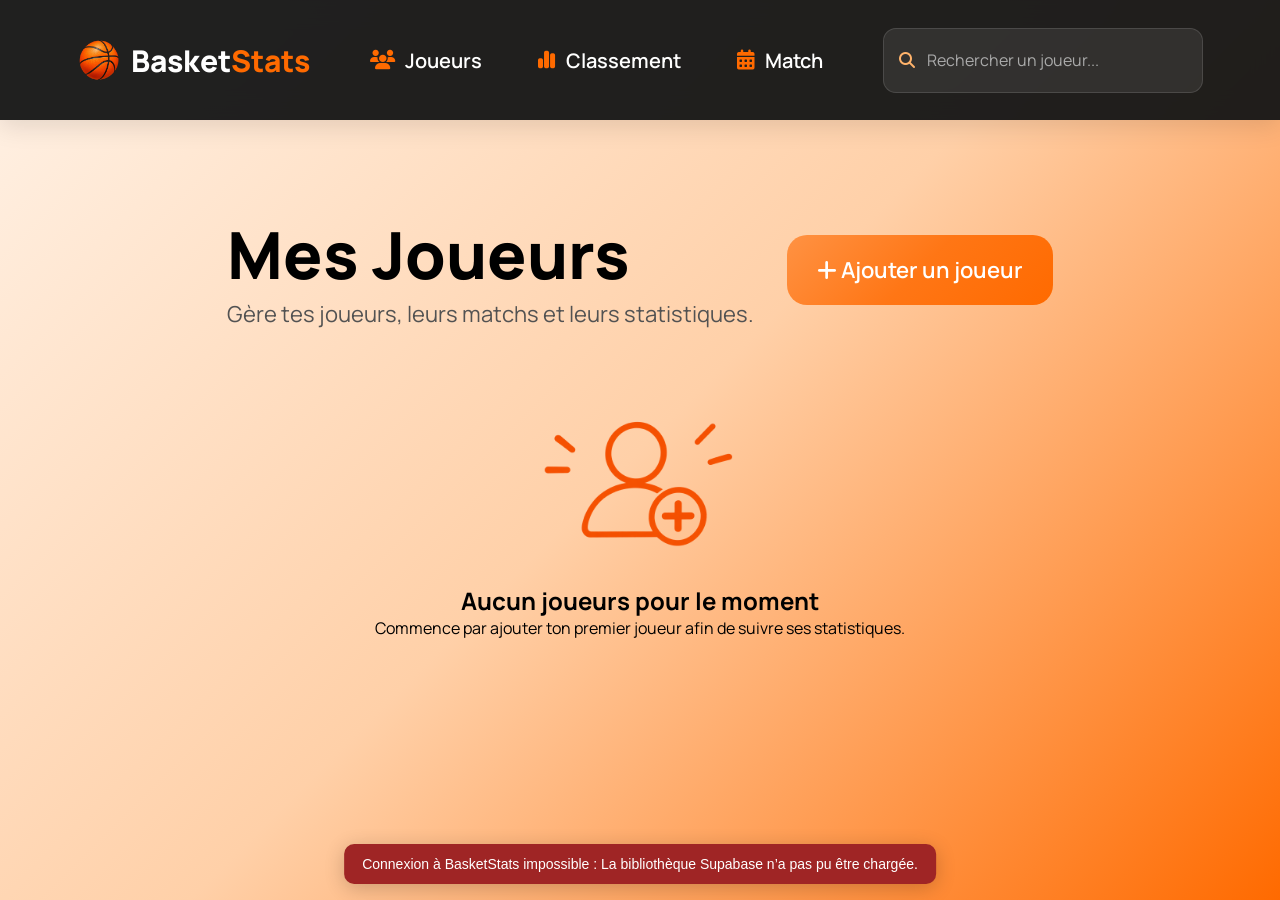
==== commit 40e14985: "Add files via upload" ====
--- a/admin/index.html
+++ b/admin/index.html
@@ -550,7 +550,7 @@
         <!-- =========================================
             7. CONNEXION DU FICHIER JAVASCRIPT
         ========================================= -->
-        <script src="script.js"></script>
+        <script src="cloud.js"></script>
 
     </body>
 </html>
